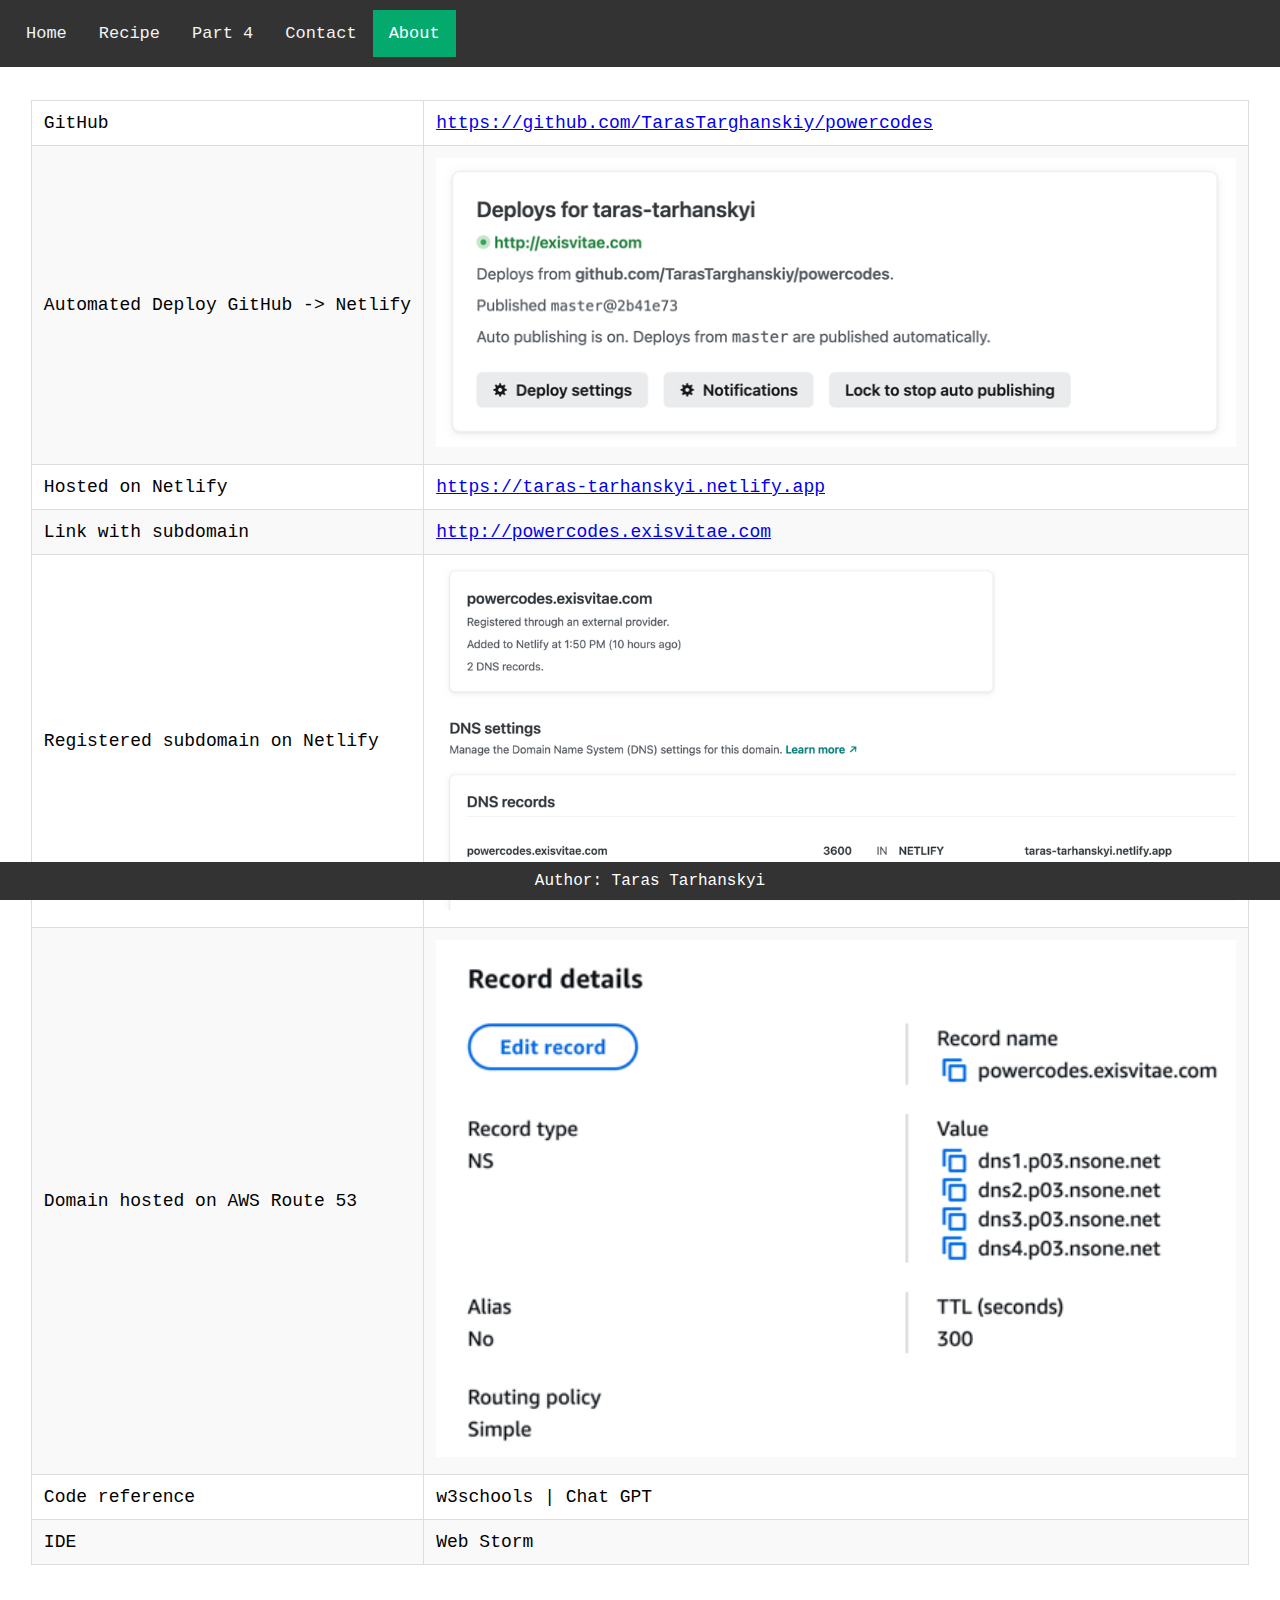
==== content/about.html @ 4af90373 "update" ====
<!DOCTYPE html>
<html lang="en">
<head>
    <meta charset="UTF-8">
    <meta name="viewport" content="width=device-width, initial-scale=1.0">
    <title>Recipe Website</title>
    <link rel="stylesheet" href="../src/css/main.css">
    <link rel="stylesheet" href="../src/css/table.css">
    <link rel="shortcut icon" href="https://powercoders.org/wp-content/uploads/2022/12/favicon-32x32-1.ico" type="image/x-icon">
</head>
<body>
<header>
    <a href="/powercodes/index.html" class="">Home</a>
    <a href="/powercodes/content/recipe.html" class="">Recipe</a>
    <a href="/powercodes/content/part-4.html" class="">Part 4</a>
    <a href="/powercodes/content/contact.html" class="">Contact</a>
    <a href="/powercodes/content/about.html" class="active">About</a>
</header>

<main>
    <table>
        <tbody>
        <tr>
            <td>GitHub</td>
            <td><a href="https://github.com/TarasTarghanskiy/powercodes">https://github.com/TarasTarghanskiy/powercodes</a></td>
        </tr>
        <tr>
            <td>Automated Deploy GitHub -> Netlify</td>
            <td><img src="../src/image/deploy.png" alt="Domain Netlify" width="800"></td>
        </tr>
        <tr>
            <td>Hosted on Netlify</td>
            <td><a href="https://taras-tarhanskyi.netlify.app/">https://taras-tarhanskyi.netlify.app</a></td>
        </tr>
        <tr>
            <td>Link with subdomain</td>
            <td><a href="http://powercodes.exisvitae.com/">http://powercodes.exisvitae.com</a></td>
        </tr>
        <tr>
            <td>Registered subdomain on Netlify</td>
            <td><img src="../src/image/domain-netlify.png" alt="Domain Netlify" width="800"></td>
        </tr>
        <tr>
            <td>Domain hosted on AWS Route 53</td>
            <td><img src="../src/image/route-53.png" alt="Domain Netlify" width="800"></td>
        </tr>
        <tr>
            <td> Code reference </td>
            <td> w3schools | Chat GPT</td>
        </tr>
        <tr>
            <td>IDE</td>
            <td>Web Storm</td>
        </tr>
        </tbody>
    </table>
</main>

<footer>
    <p>Author: Taras Tarhanskyi</p>
</footer>
</body>
</html>
---- src/css/main.css ----
@import url('header.css');
@import url('footer.css');

p {
    font-size: 16px;
}

.title {
    font-size: var(--title-font-size);
}

main {
    flex: 1;
    margin-top: 60px;
    margin-bottom: 40px;
    padding: 20px;
}

:root {
    --title-font-size: 65px;
}


* {
    padding: 0;
    margin: 0;
}

body {
    display: flex;
    flex-direction: column;
    justify-content: center;
    align-items: center;
    position: relative;
    min-height: 100vh;
    font-family: Hack, monospace;
}

div {
    color: #727272;
    text-align: center;
}


.container {
    padding: 20px;
    max-width: 800px;
    margin: auto;
}

.recipe-header {
    color: #5a5a5a;
    text-align: left;
    margin-bottom: 10px;
}
---- src/css/table.css ----
table {
    width: 100%;
    border-collapse: collapse;
    margin: 20px 0;
    font-size: 18px;
    text-align: left;
}

th, td {
    padding: 12px;
    border: 1px solid #ddd;
}

tr:nth-child(even) {
    background-color: #f9f9f9;
}

tr:hover {
    background-color: #f1f1f1;
}
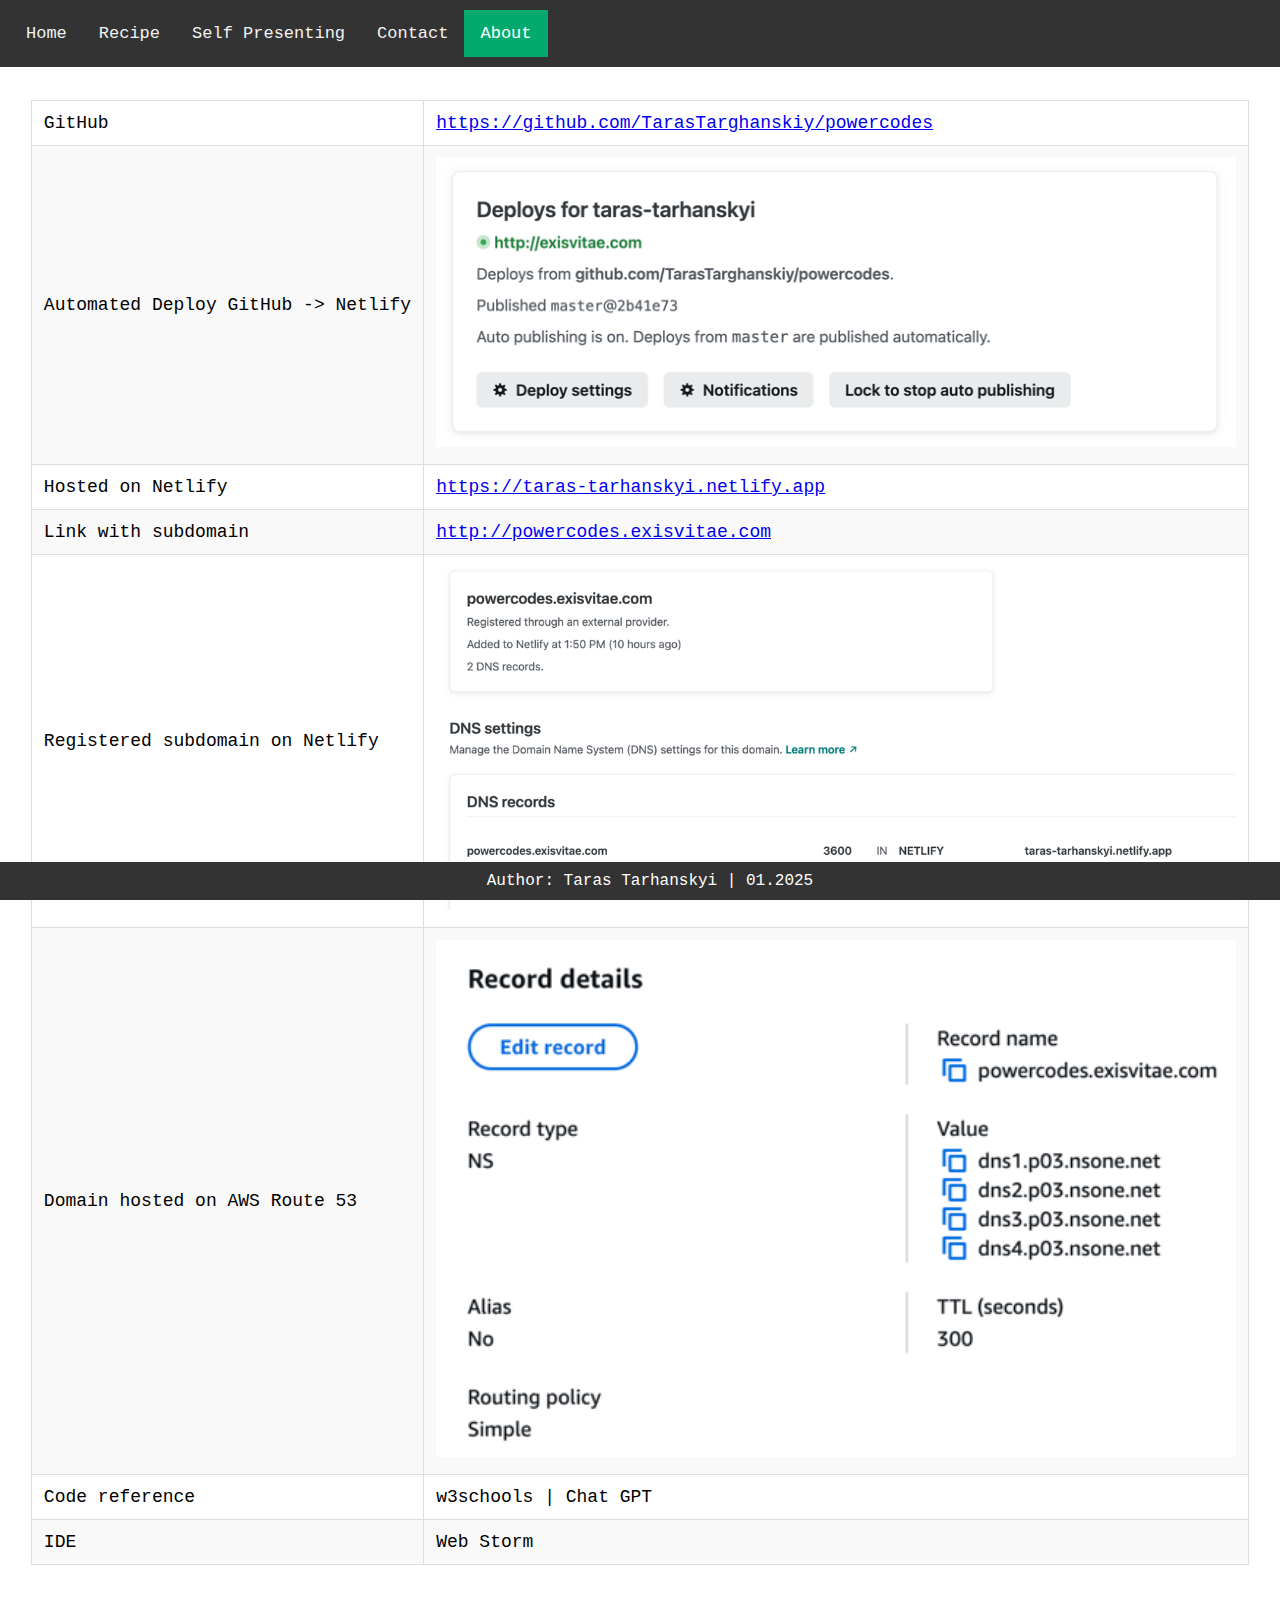
==== commit 3ed3bf05: "final polishing" ====
--- a/content/about.html
+++ b/content/about.html
@@ -9,55 +9,55 @@
     <link rel="shortcut icon" href="https://powercoders.org/wp-content/uploads/2022/12/favicon-32x32-1.ico" type="image/x-icon">
 </head>
 <body>
-<header>
-    <a href="/powercodes/index.html" class="">Home</a>
-    <a href="/powercodes/content/recipe.html" class="">Recipe</a>
-    <a href="/powercodes/content/part-4.html" class="">Part 4</a>
-    <a href="/powercodes/content/contact.html" class="">Contact</a>
-    <a href="/powercodes/content/about.html" class="active">About</a>
-</header>
+    <header>
+        <a href="/index" class="">Home</a>
+        <a href="/content/recipe" class="">Recipe</a>
+        <a href="/content/self-presenting" class="">Self Presenting</a>
+        <a href="/content/contact" class="">Contact</a>
+        <a href="/content/about" class="active">About</a>
+    </header>
 
-<main>
-    <table>
-        <tbody>
-        <tr>
-            <td>GitHub</td>
-            <td><a href="https://github.com/TarasTarghanskiy/powercodes">https://github.com/TarasTarghanskiy/powercodes</a></td>
-        </tr>
-        <tr>
-            <td>Automated Deploy GitHub -> Netlify</td>
-            <td><img src="../src/image/deploy.png" alt="Domain Netlify" width="800"></td>
-        </tr>
-        <tr>
-            <td>Hosted on Netlify</td>
-            <td><a href="https://taras-tarhanskyi.netlify.app/">https://taras-tarhanskyi.netlify.app</a></td>
-        </tr>
-        <tr>
-            <td>Link with subdomain</td>
-            <td><a href="http://powercodes.exisvitae.com/">http://powercodes.exisvitae.com</a></td>
-        </tr>
-        <tr>
-            <td>Registered subdomain on Netlify</td>
-            <td><img src="../src/image/domain-netlify.png" alt="Domain Netlify" width="800"></td>
-        </tr>
-        <tr>
-            <td>Domain hosted on AWS Route 53</td>
-            <td><img src="../src/image/route-53.png" alt="Domain Netlify" width="800"></td>
-        </tr>
-        <tr>
-            <td> Code reference </td>
-            <td> w3schools | Chat GPT</td>
-        </tr>
-        <tr>
-            <td>IDE</td>
-            <td>Web Storm</td>
-        </tr>
-        </tbody>
-    </table>
-</main>
+    <main>
+        <table>
+            <tbody>
+            <tr>
+                <td>GitHub</td>
+                <td><a href="https://github.com/TarasTarghanskiy/powercodes">https://github.com/TarasTarghanskiy/powercodes</a></td>
+            </tr>
+            <tr>
+                <td>Automated Deploy GitHub -> Netlify</td>
+                <td><img src="../src/image/deploy.png" alt="Domain Netlify" width="800"></td>
+            </tr>
+            <tr>
+                <td>Hosted on Netlify</td>
+                <td><a href="https://taras-tarhanskyi.netlify.app/">https://taras-tarhanskyi.netlify.app</a></td>
+            </tr>
+            <tr>
+                <td>Link with subdomain</td>
+                <td><a href="http://powercodes.exisvitae.com/">http://powercodes.exisvitae.com</a></td>
+            </tr>
+            <tr>
+                <td>Registered subdomain on Netlify</td>
+                <td><img src="../src/image/domain-netlify.png" alt="Domain Netlify" width="800"></td>
+            </tr>
+            <tr>
+                <td>Domain hosted on AWS Route 53</td>
+                <td><img src="../src/image/route-53.png" alt="Domain Netlify" width="800"></td>
+            </tr>
+            <tr>
+                <td> Code reference </td>
+                <td> w3schools | Chat GPT</td>
+            </tr>
+            <tr>
+                <td>IDE</td>
+                <td>Web Storm</td>
+            </tr>
+            </tbody>
+        </table>
+    </main>
 
-<footer>
-    <p>Author: Taras Tarhanskyi</p>
-</footer>
+    <footer>
+        <p>Author: Taras Tarhanskyi | 01.2025</p>
+    </footer>
 </body>
 </html>
--- a/src/css/main.css
+++ b/src/css/main.css
@@ -53,3 +53,9 @@
     text-align: left;
     margin-bottom: 10px;
 }
+.video-container {
+    width: 100%;
+    display: flex;
+    justify-content: center;
+    padding-top: 30px;
+}
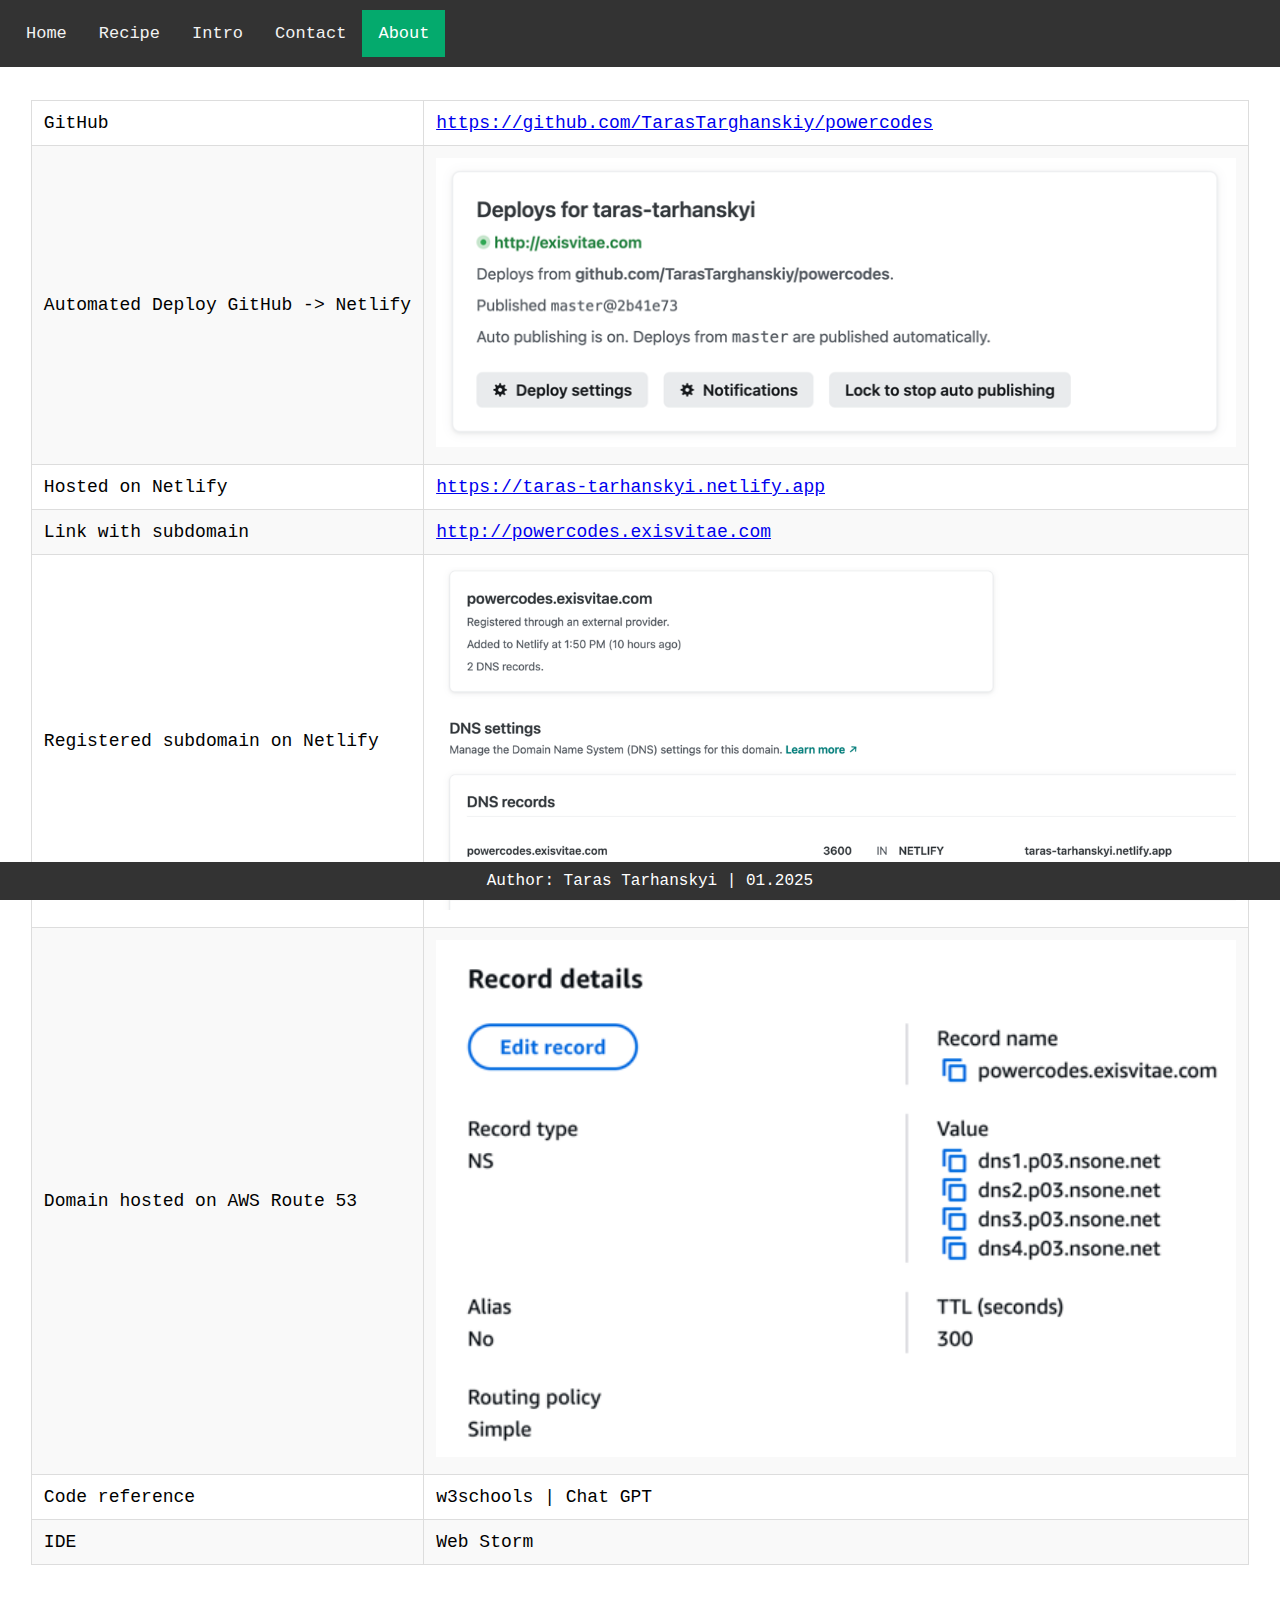
==== commit 88c89e67: "self presenting -> intro" ====
--- a/content/about.html
+++ b/content/about.html
@@ -12,7 +12,7 @@
     <header>
         <a href="/index" class="">Home</a>
         <a href="/content/recipe" class="">Recipe</a>
-        <a href="/content/self-presenting" class="">Self Presenting</a>
+        <a href="/content/intro" class="">Intro</a>
         <a href="/content/contact" class="">Contact</a>
         <a href="/content/about" class="active">About</a>
     </header>
